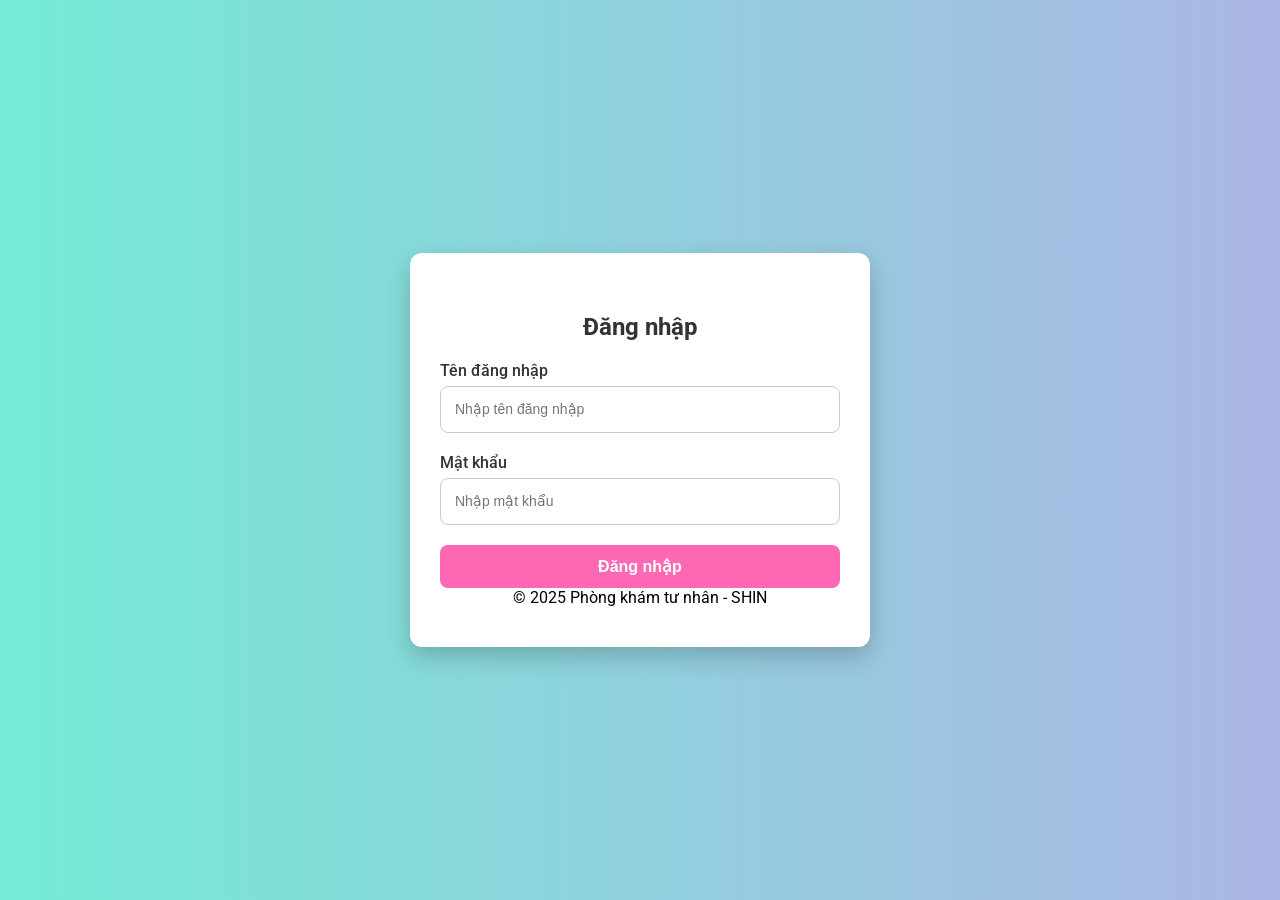
==== frontend/index.html @ 541db2d6 "update all" ====
<!DOCTYPE html>
<html lang="vi">
<head>
  <meta charset="UTF-8" />
  <title>Trang chủ - Quản lý phòng khám</title>
  <meta name="viewport" content="width=device-width, initial-scale=1.0" />
  <link href="https://fonts.googleapis.com/css2?family=Roboto:wght@400;700&display=swap" rel="stylesheet" />
  <link rel="stylesheet" href="/frontend/static/style.css" />
  <script src="/frontend/auth/auth.js" defer></script>
</head>
<body>
  <header class="header">
    <div class="logo">🏥 Phòng khám SHIN</div>
    <nav class="nav">
      <a href="/frontend/index.html">Trang chủ</a>
      <a href="/frontend/patient/patient.html">Quản lý bệnh nhân</a>
      <button onclick="logout()">Đăng xuất</button>
    </nav>
  </header>

  <main class="container">
    <h1 class="hero-title">Chào mừng đến với hệ thống quản lý phòng khám</h1>
    <p class="hero-subtitle">Hệ thống giúp quản lý bệnh nhân, lịch hẹn, đơn thuốc và nhiều chức năng khác một cách thuận tiện và chính xác.</p>

    <div class="feature-list">
      <div class="feature-card">
        <h3>📋 Quản lý bệnh nhân</h3>
        <p>Theo dõi thông tin cá nhân, tiền sử bệnh lý và tra cứu nhanh chóng.</p>
      </div>
      <div class="feature-card">
        <h3>📆 Quản lý lịch hẹn</h3>
        <p>Đặt và theo dõi lịch hẹn của bệnh nhân dễ dàng.</p>
      </div>
      <div class="feature-card">
        <h3>💊 Quản lý kê đơn</h3>
        <p>Quản lý thuốc và đơn kê của bác sĩ theo từng bệnh nhân.</p>
      </div>
    </div>
  </main>

  <script>
    function logout() {
      localStorage.removeItem("token");
      window.location.href = "/frontend/auth/login.html";
    }

    window.addEventListener("DOMContentLoaded", () => {
      const token = localStorage.getItem("token");
      if (!token) {
        window.location.href = "/frontend/auth/login.html";
      }
    });
  </script>
</body>
</html>
---- frontend/static/style.css ----
/* ======= Base Theme ======= */
body {
  margin: 0;
  padding: 0;
  font-family: 'Roboto', sans-serif;
  background: linear-gradient(to right, #74ebd5, #acb6e5);
  min-height: 100vh;
}

/* ======= Container ======= */
.container {
  max-width: 1000px;
  margin: 40px auto;
  background: #fff;
  padding: 30px;
  border-radius: 12px;
  box-shadow: 0 10px 25px rgba(0, 0, 0, 0.2);
}

/* ======= Headings ======= */
h2, h3 {
  text-align: center;
  color: #333;
  margin-bottom: 20px;
}

/* ======= Table ======= */
table {
  width: 100%;
  border-collapse: collapse;
  margin-bottom: 30px;
}

table th,
table td {
  padding: 12px;
  border: 1px solid #ccc;
  text-align: center;
  font-size: 14px;
}

table th {
  background-color: #74b9ff;
  color: white;
}

table tr:nth-child(even) {
  background-color: #f2f2f2;
}

/* ======= Form ======= */
form {
  display: grid;
  gap: 12px;
  grid-template-columns: repeat(auto-fill, minmax(200px, 1fr));
  margin-top: 20px;
}

form input[type="text"],
form input[type="email"],
form input[type="date"],
form input[type="number"],
form input[type="password"] {
  padding: 10px 12px;
  border-radius: 8px;
  border: 1px solid #ccc;
  font-size: 14px;
}

form input:focus {
  border-color: #74b9ff;
  outline: none;
}

/* ======= Buttons ======= */
button {
  padding: 10px;
  background-color: #ff69b4;
  color: white;
  border: none;
  border-radius: 8px;
  font-size: 14px;
  font-weight: bold;
  cursor: pointer;
  transition: background-color 0.3s, transform 0.2s;
}

button:hover {
  background-color: #ff1493;
  transform: scale(1.02);
}

button:disabled {
  background-color: #ccc;
  cursor: not-allowed;
}

/* ======= Action buttons in table ======= */
table td button {
  padding: 6px 10px;
  font-size: 13px;
  margin: 2px;
  background-color: #74b9ff;
}

table td button:hover {
  background-color: #0984e3;
}

.dialog {
  position: fixed;
  top: 0; left: 0;
  width: 100%; height: 100%;
  background: rgba(0,0,0,0.5);
  display: flex;
  justify-content: center;
  align-items: center;
  z-index: 9999;
}

.dialog.hidden {
  display: none;
}

.dialog-box {
  background: #fff;
  padding: 20px 30px;
  border-radius: 12px;
  box-shadow: 0 5px 20px rgba(0,0,0,0.2);
  text-align: center;
  max-width: 300px;
}

.dialog-box button {
  margin-top: 15px;
  padding: 8px 16px;
  background-color: #ff69b4;
  color: #fff;
  border: none;
  border-radius: 6px;
  font-weight: bold;
  cursor: pointer;
}

/* ===== HEADER ===== */
.header {
  position: sticky;
  top: 0;
  background: #2d3436;
  color: white;
  padding: 16px 30px;
  display: flex;
  justify-content: space-between;
  align-items: center;
  z-index: 999;
}

.header .logo {
  font-size: 20px;
  font-weight: bold;
}

.nav a,
.nav button {
  margin-left: 16px;
  color: white;
  text-decoration: none;
  background: transparent;
  border: none;
  font-size: 15px;
  cursor: pointer;
}

.nav a:hover,
.nav button:hover {
  text-decoration: underline;
}

/* ===== HERO ===== */
.hero-title {
  text-align: center;
  color: #0984e3;
  font-size: 28px;
  margin-top: 10px;
}

.hero-subtitle {
  text-align: center;
  font-size: 16px;
  margin-bottom: 30px;
  color: #444;
}

/* ===== FEATURES ===== */
.feature-list {
  display: flex;
  justify-content: center;
  flex-wrap: wrap;
  gap: 25px;
}

.feature-card {
  background: #ffffff;
  padding: 20px 25px;
  width: 280px;
  border-radius: 14px;
  text-align: center;
  box-shadow: 0 4px 10px rgba(0, 0, 0, 0.15);
  transition: transform 0.3s ease;
}

.feature-card:hover {
  transform: translateY(-5px);
}

.feature-card h3 {
  color: #2d3436;
  margin-bottom: 12px;
}

.feature-card p {
  font-size: 14px;
  color: #555;
}
.search-group {
  display: flex;
  gap: 10px;
  margin-bottom: 20px;
  flex-wrap: wrap;
}

.search-group input {
  padding: 8px;
  border: 1px solid #ccc;
  border-radius: 8px;
  font-size: 14px;
}
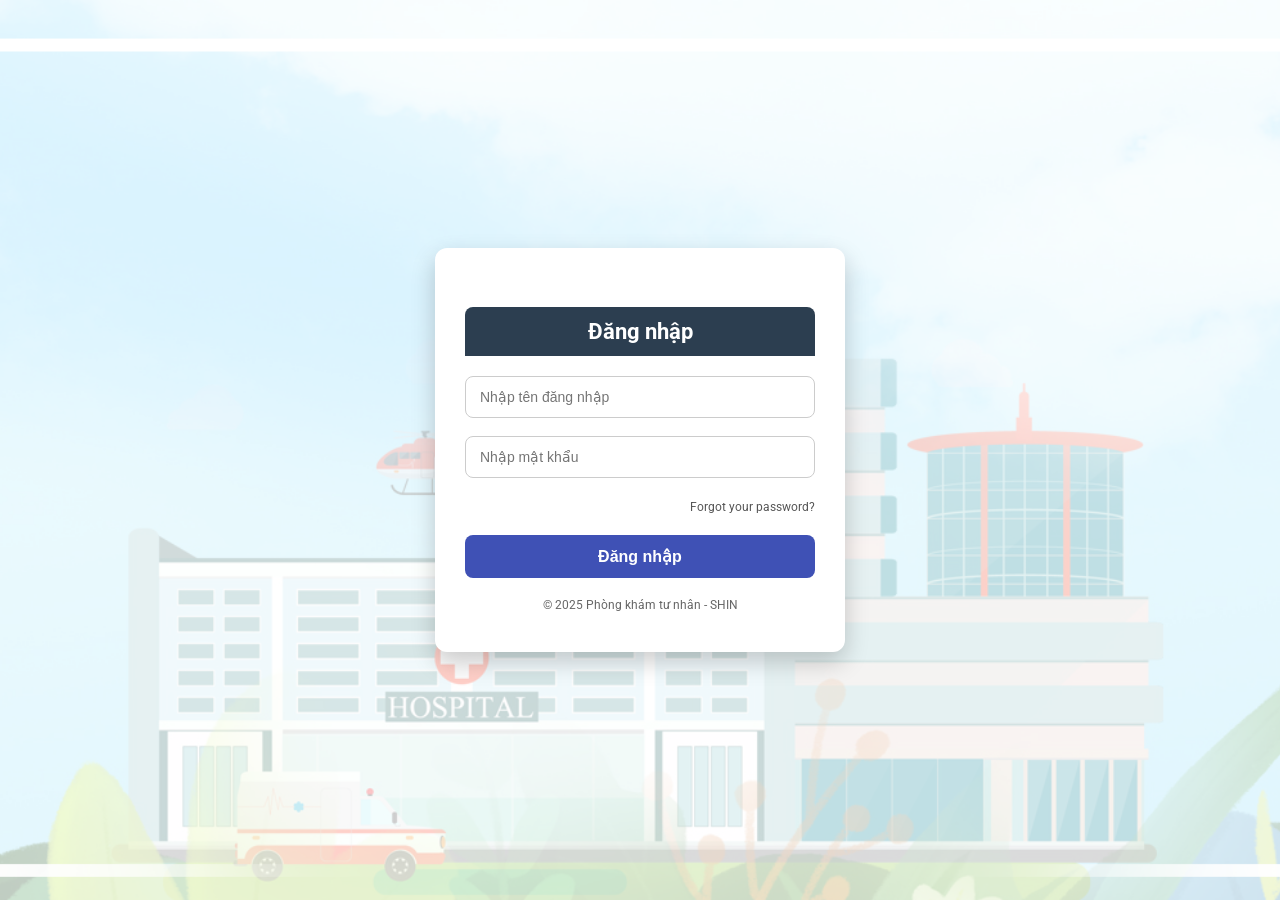
==== commit b8034fe2: "final" ====
--- a/frontend/index.html
+++ b/frontend/index.html
@@ -1,55 +1,190 @@
 <!DOCTYPE html>
 <html lang="vi">
-<head>
-  <meta charset="UTF-8" />
-  <title>Trang chủ - Quản lý phòng khám</title>
-  <meta name="viewport" content="width=device-width, initial-scale=1.0" />
-  <link href="https://fonts.googleapis.com/css2?family=Roboto:wght@400;700&display=swap" rel="stylesheet" />
-  <link rel="stylesheet" href="/frontend/static/style.css" />
-  <script src="/frontend/auth/auth.js" defer></script>
-</head>
-<body>
-  <header class="header">
-    <div class="logo">🏥 Phòng khám SHIN</div>
-    <nav class="nav">
-      <a href="/frontend/index.html">Trang chủ</a>
-      <a href="/frontend/patient/patient.html">Quản lý bệnh nhân</a>
-      <button onclick="logout()">Đăng xuất</button>
-    </nav>
-  </header>
+  <head>
+    <meta charset="UTF-8" />
+    <title>Dashboard - Phòng khám SHIN</title>
+    <meta name="viewport" content="width=device-width, initial-scale=1.0" />
+    <link href="https://fonts.googleapis.com/css2?family=Roboto:wght@400;700&display=swap" rel="stylesheet" />
+    <link rel="stylesheet" href="/frontend/static/style.css" />
+    <script src="../auth/auth.js" defer></script>
+    <style>
+      body {
+        font-family: 'Roboto', sans-serif;
+        background: #f9f9f9;
+        margin: 0;
+      }
 
-  <main class="container">
-    <h1 class="hero-title">Chào mừng đến với hệ thống quản lý phòng khám</h1>
-    <p class="hero-subtitle">Hệ thống giúp quản lý bệnh nhân, lịch hẹn, đơn thuốc và nhiều chức năng khác một cách thuận tiện và chính xác.</p>
+      .banner {
+        width: 100%;
+        height: 300px;
+        background-image: url('/frontend/auth/bg.jpg'); /* Đường dẫn ảnh banner */
+        background-size: cover;
+        background-position: center;
+        border-bottom: 4px solid #0066cc;
+      }
 
-    <div class="feature-list">
-      <div class="feature-card">
-        <h3>📋 Quản lý bệnh nhân</h3>
-        <p>Theo dõi thông tin cá nhân, tiền sử bệnh lý và tra cứu nhanh chóng.</p>
-      </div>
-      <div class="feature-card">
-        <h3>📆 Quản lý lịch hẹn</h3>
-        <p>Đặt và theo dõi lịch hẹn của bệnh nhân dễ dàng.</p>
-      </div>
-      <div class="feature-card">
-        <h3>💊 Quản lý kê đơn</h3>
-        <p>Quản lý thuốc và đơn kê của bác sĩ theo từng bệnh nhân.</p>
-      </div>
-    </div>
-  </main>
+      .intro {
+        padding: 2rem;
+        text-align: center;
+        background-color: #ffffff;
+        border-bottom: 1px solid #ddd;
+      }
 
-  <script>
-    function logout() {
-      localStorage.removeItem("token");
-      window.location.href = "/frontend/auth/login.html";
-    }
+      .intro h2 {
+        color: #0066cc;
+        margin-bottom: 1rem;
+      }
 
-    window.addEventListener("DOMContentLoaded", () => {
-      const token = localStorage.getItem("token");
-      if (!token) {
+      .intro p {
+        max-width: 900px;
+        margin: 0 auto 1rem;
+        line-height: 1.6;
+      }
+
+      .features {
+        display: grid;
+        grid-template-columns: repeat(auto-fit, minmax(300px, 1fr));
+        gap: 2rem;
+        margin-top: 2rem;
+        padding: 2rem;
+      }
+
+      .feature-card {
+        background: white;
+        padding: 1.5rem;
+        border-radius: 12px;
+        box-shadow: 0 4px 12px rgba(0, 0, 0, 0.1);
+        transition: transform 0.2s ease;
+      }
+
+      .feature-link {
+        text-decoration: none;
+        color: inherit;
+        transition: transform 0.2s ease;
+      }
+
+      .feature-link:hover .feature-card,
+      .feature-card:hover {
+        transform: translateY(-5px);
+      }
+
+      .feature-card h3 {
+        margin-top: 0;
+        color: #0066cc;
+      }
+
+      footer {
+        text-align: center;
+        padding: 1rem;
+        background: #eee;
+        margin-top: 2rem;
+      }
+    </style>
+  </head>
+  <body>
+    <div id="header-container"></div>
+
+    <!-- Banner -->
+    <div class="banner"></div>
+
+    <!-- Giới thiệu phòng khám -->
+    <section class="intro">
+      <h2>🌟 Giới thiệu tổng quan về phòng khám SHIN</h2>
+      <p>
+        Phòng khám SHIN là đơn vị y tế tiên phong trong việc ứng dụng công nghệ vào khám chữa bệnh.  
+        Với đội ngũ bác sĩ giàu kinh nghiệm và hệ thống quản lý hiện đại, chúng tôi cam kết mang đến dịch vụ y tế hiệu quả và đáng tin cậy.
+      </p>
+      <p>
+        Hệ thống quản lý của SHIN tích hợp toàn diện các chức năng: đặt lịch, quản lý hồ sơ bệnh nhân, đơn thuốc, kho thuốc, phiếu khám và thanh toán.
+        Mỗi quy trình đều được số hoá, đảm bảo tiết kiệm thời gian và tăng cường độ chính xác cho bác sĩ lẫn bệnh nhân.
+      </p>
+    </section>
+
+    <!-- Danh sách chức năng -->
+    <main class="container">
+      <h1 style="text-align: center; margin-top: 2rem;">🔧 Chức năng hệ thống</h1>
+      <section class="features">
+        <a href="/frontend/patient/patient.html" class="feature-link">
+          <div class="feature-card">
+            <h3>📋 Quản lý bệnh nhân</h3>
+            <p>Hệ thống lưu trữ thông tin chi tiết bệnh nhân, lịch sử khám, tiền sử bệnh. Cho phép tìm kiếm, lọc và chỉnh sửa nhanh chóng. Theo dõi điều trị theo thời gian thực. Bảo mật dữ liệu cá nhân tuyệt đối.</p>
+          </div>
+        </a>
+
+        <a href="/frontend/doctor/doctor.html" class="feature-link">
+          <div class="feature-card">
+            <h3>👨‍⚕️ Quản lý bác sĩ</h3>
+            <p>Thêm, sửa, xoá hồ sơ bác sĩ. Phân công lịch làm việc theo chuyên khoa. Hỗ trợ thống kê số lượng bệnh nhân theo ngày. Bảo mật thông tin và theo dõi phản hồi từ bệnh nhân.</p>
+          </div>
+        </a>
+
+        <a href="/frontend/appointment/appointment.html" class="feature-link">
+          <div class="feature-card">
+            <h3>📆 Quản lý lịch hẹn</h3>
+            <p>Đặt lịch khám dễ dàng, cập nhật trạng thái lịch hẹn. Gợi ý giờ trống thông minh. Gửi thông báo nhắc lịch qua SMS/email. Linh hoạt thay đổi và hủy lịch nhanh chóng.</p>
+          </div>
+        </a>
+
+        <a href="/frontend/prescription/prescription.html" class="feature-link">
+          <div class="feature-card">
+            <h3>💊 Quản lý đơn thuốc</h3>
+            <p>Tạo, lưu và in đơn thuốc nhanh chóng. Tích hợp kiểm tra tương tác thuốc. Quản lý đơn theo từng bệnh nhân. Thống kê thuốc sử dụng nhiều nhất và lịch sử kê đơn.</p>
+          </div>
+        </a>
+
+        <a href="/frontend/medicine/medicine.html" class="feature-link">
+          <div class="feature-card">
+            <h3>🧪 Quản lý thuốc</h3>
+            <p>Quản lý kho thuốc, hạn sử dụng, tồn kho. Cảnh báo thuốc gần hết. Cho phép nhập-xuất và theo dõi nhật ký kho. Phân loại thuốc chi tiết và cập nhật tự động sau kê đơn.</p>
+          </div>
+        </a>
+
+        <a href="/frontend/result/result.html" class="feature-link">
+          <div class="feature-card">
+            <h3>🧾 Quản lý kết quả khám</h3>
+            <p>Lưu trữ và tra cứu kết quả khám, xét nghiệm, siêu âm. Kết nối hệ thống cận lâm sàng. Đính kèm ảnh và file kết quả. Hiển thị cho bệnh nhân qua tài khoản cá nhân.</p>
+          </div>
+        </a>
+
+        <a href="/frontend/payment/payment.html" class="feature-link">
+          <div class="feature-card">
+            <h3>💵 Quản lý thanh toán</h3>
+            <p>Tạo hóa đơn nhanh theo từng lần khám. Hỗ trợ thanh toán bằng nhiều hình thức. Tự động tính chi phí, áp dụng bảo hiểm. Thống kê doanh thu theo thời gian.</p>
+          </div>
+        </a>
+
+        <a href="/frontend/medical-form/medical-form.html" class="feature-link">
+          <div class="feature-card">
+            <h3>📄 Quản lý phiếu khám bệnh</h3>
+            <p>Tạo phiếu khám dựa trên kết quả chẩn đoán. In trực tiếp cho bệnh nhân. Lưu trong hồ sơ bệnh án điện tử. Tra cứu theo mã bệnh nhân hoặc ngày khám dễ dàng.</p>
+          </div>
+        </a>
+      </section>
+    </main>
+
+    <footer>© 2025 Phòng khám SHIN. All rights reserved.</footer>
+
+    <script>
+      function logout() {
+        localStorage.removeItem("token");
         window.location.href = "/frontend/auth/login.html";
       }
-    });
-  </script>
-</body>
+
+      window.addEventListener("DOMContentLoaded", () => {
+        const token = localStorage.getItem("token");
+        if (!token) {
+          window.location.href = "/frontend/auth/login.html";
+        }
+      });
+    </script>
+
+    <script type="module">
+      import { loadHeader, checkAuth } from "/frontend/layouts/header.js";
+
+      window.addEventListener("DOMContentLoaded", async () => {
+        checkAuth();
+        await loadHeader();
+      });
+    </script>
+  </body>
 </html>
--- a/frontend/static/style.css
+++ b/frontend/static/style.css
@@ -3,24 +3,21 @@
   margin: 0;
   padding: 0;
   font-family: 'Roboto', sans-serif;
-  background: linear-gradient(to right, #74ebd5, #acb6e5);
+  background: #f4f7f9;
   min-height: 100vh;
+  color: #333;
 }
 
 /* ======= Container ======= */
 .container {
-  max-width: 1000px;
-  margin: 40px auto;
-  background: #fff;
   padding: 30px;
-  border-radius: 12px;
-  box-shadow: 0 10px 25px rgba(0, 0, 0, 0.2);
+  margin-left: 240px;
 }
 
 /* ======= Headings ======= */
 h2, h3 {
   text-align: center;
-  color: #333;
+  color: #1B1464;
   margin-bottom: 20px;
 }
 
@@ -40,7 +37,7 @@
 }
 
 table th {
-  background-color: #74b9ff;
+  background-color: #1B1464;
   color: white;
 }
 
@@ -60,22 +57,23 @@
 form input[type="email"],
 form input[type="date"],
 form input[type="number"],
-form input[type="password"] {
+form input[type="password"],
+form select {
   padding: 10px 12px;
   border-radius: 8px;
   border: 1px solid #ccc;
   font-size: 14px;
 }
 
-form input:focus {
-  border-color: #74b9ff;
+form input:focus, form select:focus {
+  border-color: #2980b9;
   outline: none;
 }
 
 /* ======= Buttons ======= */
 button {
   padding: 10px;
-  background-color: #ff69b4;
+  background-color: #2980b9;
   color: white;
   border: none;
   border-radius: 8px;
@@ -86,13 +84,22 @@
 }
 
 button:hover {
-  background-color: #ff1493;
+  background-color: #1c598a;
   transform: scale(1.02);
 }
 
 button:disabled {
   background-color: #ccc;
   cursor: not-allowed;
+}
+
+/* ======= Search Buttons ======= */
+.search-group button {
+  background-color: #6c5ce7;
+}
+
+.search-group button:hover {
+  background-color: #4834d4;
 }
 
 /* ======= Action buttons in table ======= */
@@ -100,13 +107,71 @@
   padding: 6px 10px;
   font-size: 13px;
   margin: 2px;
-  background-color: #74b9ff;
+  background-color: #2980b9;
 }
 
 table td button:hover {
-  background-color: #0984e3;
-}
-
+  background-color: #1c598a;
+}
+
+/* ======= Search Group ======= */
+.search-group {
+  display: flex;
+  gap: 10px;
+  margin-bottom: 20px;
+  flex-wrap: wrap;
+}
+
+.search-group input {
+  padding: 8px;
+  border: 1px solid #ccc;
+  border-radius: 8px;
+  font-size: 14px;
+}
+
+/* ======= Modal ======= */
+.modal {
+  position: fixed;
+  z-index: 999;
+  left: 0; top: 0;
+  width: 100%; height: 100%;
+  background-color: rgba(0, 0, 0, 0.4);
+}
+
+.modal-content {
+  background-color: #fff;
+  margin: 10% auto;
+  padding: 20px;
+  border-radius: 8px;
+  width: 60%;
+  max-height: 80%;
+  overflow-y: auto;
+  box-shadow: 0 0 10px #000;
+}
+
+/* ======= Header ======= */
+
+
+.header .logo {
+  font-size: 1.8em;
+  font-weight: bold;
+}
+
+.nav a, .nav button {
+  color: white;
+  text-decoration: none;
+  margin-left: 20px;
+  font-weight: bold;
+  background: none;
+  border: none;
+  cursor: pointer;
+}
+
+.nav button:hover, .nav a:hover {
+  text-decoration: underline;
+}
+
+/* ======= Dialog ======= */
 .dialog {
   position: fixed;
   top: 0; left: 0;
@@ -134,7 +199,7 @@
 .dialog-box button {
   margin-top: 15px;
   padding: 8px 16px;
-  background-color: #ff69b4;
+  background-color: #e84393;
   color: #fff;
   border: none;
   border-radius: 6px;
@@ -142,96 +207,128 @@
   cursor: pointer;
 }
 
-/* ===== HEADER ===== */
+.dialog-box button:hover {
+  background-color: #d63072;
+}
+
+
 .header {
-  position: sticky;
-  top: 0;
-  background: #2d3436;
-  color: white;
-  padding: 16px 30px;
+  height: 60px;
+  background-color: #1a237e;
+  color: white;
   display: flex;
   justify-content: space-between;
   align-items: center;
-  z-index: 999;
-}
-
-.header .logo {
+  padding: 0 20px;
+}
+
+.logo {
+  font-size: 18px;
+  font-weight: bold;
+}
+
+.right-info {
+  display: flex;
+  align-items: center;
+  gap: 10px;
+}
+
+.right-info .user-name {
+  font-weight: bold;
+}
+
+.sidebar {
+  position: fixed;
+  top: 60px;
+  left: 0;
+  width: 230px;
+  height: calc(100% - 60px);
+  background-color: #1a237e;
+  color: white;
+  padding-top: 20px;
+}
+
+.sidebar nav ul {
+  list-style-type: none;
+  padding: 0;
+  margin: 0;
+}
+
+.sidebar nav ul > li {
+  padding: 10px 20px;
+}
+
+.sidebar nav ul > li > a,
+.sidebar nav ul > li > span {
+  color: white;
+  text-decoration: none;
+  font-weight: 500;
+  display: block;
+  cursor: pointer;
+}
+
+.sidebar nav ul > li:hover {
+  background-color: #3949ab;
+}
+
+.sidebar nav ul .submenu {
+  margin-top: 5px;
+  padding-left: 15px;
+}
+
+.sidebar nav ul .submenu li {
+  padding: 6px 0;
+}
+
+.sidebar nav ul .submenu li a {
+  font-size: 14px;
+  color: #bbdefb;
+}
+
+
+.sidebar .logo {
   font-size: 20px;
   font-weight: bold;
-}
-
-.nav a,
-.nav button {
-  margin-left: 16px;
+  margin-bottom: 30px;
+}
+
+.sidebar-menu a {
   color: white;
   text-decoration: none;
-  background: transparent;
+  display: block;
+  margin: 8px 0;
+}
+
+.submenu {
+  margin-left: 10px;
+}
+
+.logout-section {
+  margin-top: auto;
+}
+
+.logout-btn {
+  width: 100%;
+  padding: 10px;
+  background-color: #ff5252;
+  color: white;
   border: none;
-  font-size: 15px;
-  cursor: pointer;
-}
-
-.nav a:hover,
-.nav button:hover {
+  border-radius: 6px;
+  cursor: pointer;
+}
+
+.logout-btn:hover {
+  background-color: #e53935;
+}
+
+.logo {
+  text-decoration: none;
+  color: #ffffff;
+  font-size: 20px;
+  font-weight: bold;
+}
+
+.logo:hover {
   text-decoration: underline;
-}
-
-/* ===== HERO ===== */
-.hero-title {
-  text-align: center;
-  color: #0984e3;
-  font-size: 28px;
-  margin-top: 10px;
-}
-
-.hero-subtitle {
-  text-align: center;
-  font-size: 16px;
-  margin-bottom: 30px;
-  color: #444;
-}
-
-/* ===== FEATURES ===== */
-.feature-list {
-  display: flex;
-  justify-content: center;
-  flex-wrap: wrap;
-  gap: 25px;
-}
-
-.feature-card {
-  background: #ffffff;
-  padding: 20px 25px;
-  width: 280px;
-  border-radius: 14px;
-  text-align: center;
-  box-shadow: 0 4px 10px rgba(0, 0, 0, 0.15);
-  transition: transform 0.3s ease;
-}
-
-.feature-card:hover {
-  transform: translateY(-5px);
-}
-
-.feature-card h3 {
-  color: #2d3436;
-  margin-bottom: 12px;
-}
-
-.feature-card p {
-  font-size: 14px;
-  color: #555;
-}
-.search-group {
-  display: flex;
-  gap: 10px;
-  margin-bottom: 20px;
-  flex-wrap: wrap;
-}
-
-.search-group input {
-  padding: 8px;
-  border: 1px solid #ccc;
-  border-radius: 8px;
-  font-size: 14px;
-}
+  cursor: pointer;
+}
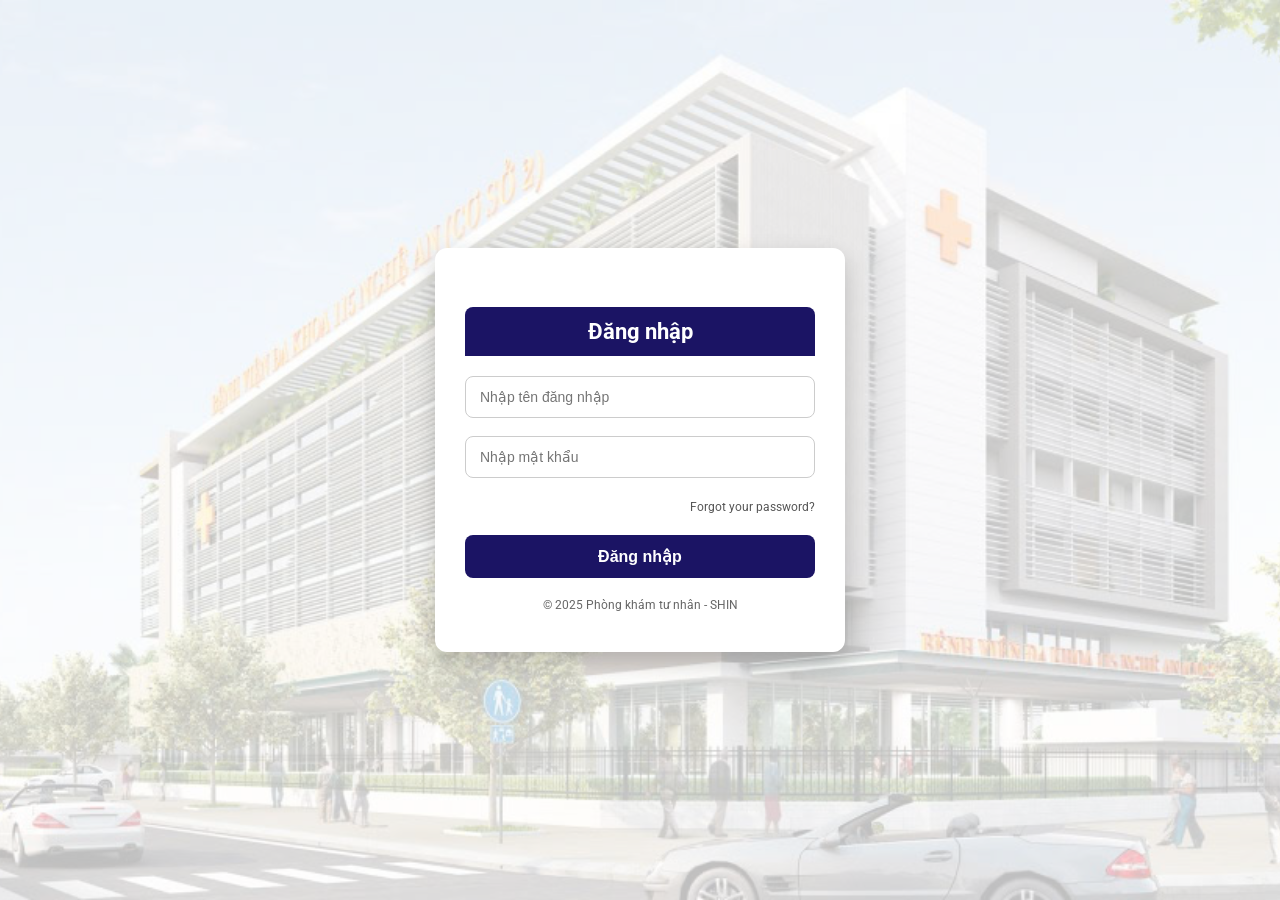
==== commit f9fa5515: "final" ====
--- a/frontend/index.html
+++ b/frontend/index.html
@@ -111,7 +111,7 @@
           </div>
         </a>
 
-        <a href="/frontend/doctor/doctor.html" class="feature-link">
+        <a href="../index.html" class="feature-link">
           <div class="feature-card">
             <h3>👨‍⚕️ Quản lý bác sĩ</h3>
             <p>Thêm, sửa, xoá hồ sơ bác sĩ. Phân công lịch làm việc theo chuyên khoa. Hỗ trợ thống kê số lượng bệnh nhân theo ngày. Bảo mật thông tin và theo dõi phản hồi từ bệnh nhân.</p>
@@ -125,21 +125,21 @@
           </div>
         </a>
 
-        <a href="/frontend/prescription/prescription.html" class="feature-link">
+        <a href="/frontend/donthuoc/donthuoc.html" class="feature-link">
           <div class="feature-card">
             <h3>💊 Quản lý đơn thuốc</h3>
             <p>Tạo, lưu và in đơn thuốc nhanh chóng. Tích hợp kiểm tra tương tác thuốc. Quản lý đơn theo từng bệnh nhân. Thống kê thuốc sử dụng nhiều nhất và lịch sử kê đơn.</p>
           </div>
         </a>
 
-        <a href="/frontend/medicine/medicine.html" class="feature-link">
+        <a href="/frontend/drug/drug.html" class="feature-link">
           <div class="feature-card">
             <h3>🧪 Quản lý thuốc</h3>
             <p>Quản lý kho thuốc, hạn sử dụng, tồn kho. Cảnh báo thuốc gần hết. Cho phép nhập-xuất và theo dõi nhật ký kho. Phân loại thuốc chi tiết và cập nhật tự động sau kê đơn.</p>
           </div>
         </a>
 
-        <a href="/frontend/result/result.html" class="feature-link">
+        <a href="/frontend/ketquakham/ketquakham.html" class="feature-link">
           <div class="feature-card">
             <h3>🧾 Quản lý kết quả khám</h3>
             <p>Lưu trữ và tra cứu kết quả khám, xét nghiệm, siêu âm. Kết nối hệ thống cận lâm sàng. Đính kèm ảnh và file kết quả. Hiển thị cho bệnh nhân qua tài khoản cá nhân.</p>
@@ -153,7 +153,7 @@
           </div>
         </a>
 
-        <a href="/frontend/medical-form/medical-form.html" class="feature-link">
+        <a href="/frontend/phieukhambenh/phieukhambenh.html" class="feature-link">
           <div class="feature-card">
             <h3>📄 Quản lý phiếu khám bệnh</h3>
             <p>Tạo phiếu khám dựa trên kết quả chẩn đoán. In trực tiếp cho bệnh nhân. Lưu trong hồ sơ bệnh án điện tử. Tra cứu theo mã bệnh nhân hoặc ngày khám dễ dàng.</p>
--- a/frontend/static/style.css
+++ b/frontend/static/style.css
@@ -11,6 +11,7 @@
 /* ======= Container ======= */
 .container {
   padding: 30px;
+  padding-top: 80px;
   margin-left: 240px;
 }
 
@@ -73,7 +74,7 @@
 /* ======= Buttons ======= */
 button {
   padding: 10px;
-  background-color: #2980b9;
+  background-color: #1a237e;
   color: white;
   border: none;
   border-radius: 8px;
@@ -95,7 +96,7 @@
 
 /* ======= Search Buttons ======= */
 .search-group button {
-  background-color: #6c5ce7;
+  background-color: #1a237e;
 }
 
 .search-group button:hover {
@@ -107,7 +108,7 @@
   padding: 6px 10px;
   font-size: 13px;
   margin: 2px;
-  background-color: #2980b9;
+  background-color: #1a237e;
 }
 
 table td button:hover {
@@ -150,6 +151,17 @@
 }
 
 /* ======= Header ======= */
+
+#header-container {
+  position: fixed;
+  top: 0;
+  left: 0;
+  right: 0;
+  z-index: 1000;
+  background-color: white;
+  border-bottom: 1px solid #ccc;
+  box-shadow: 0 2px 4px rgba(0, 0, 0, 0.1);
+}
 
 
 .header .logo {
